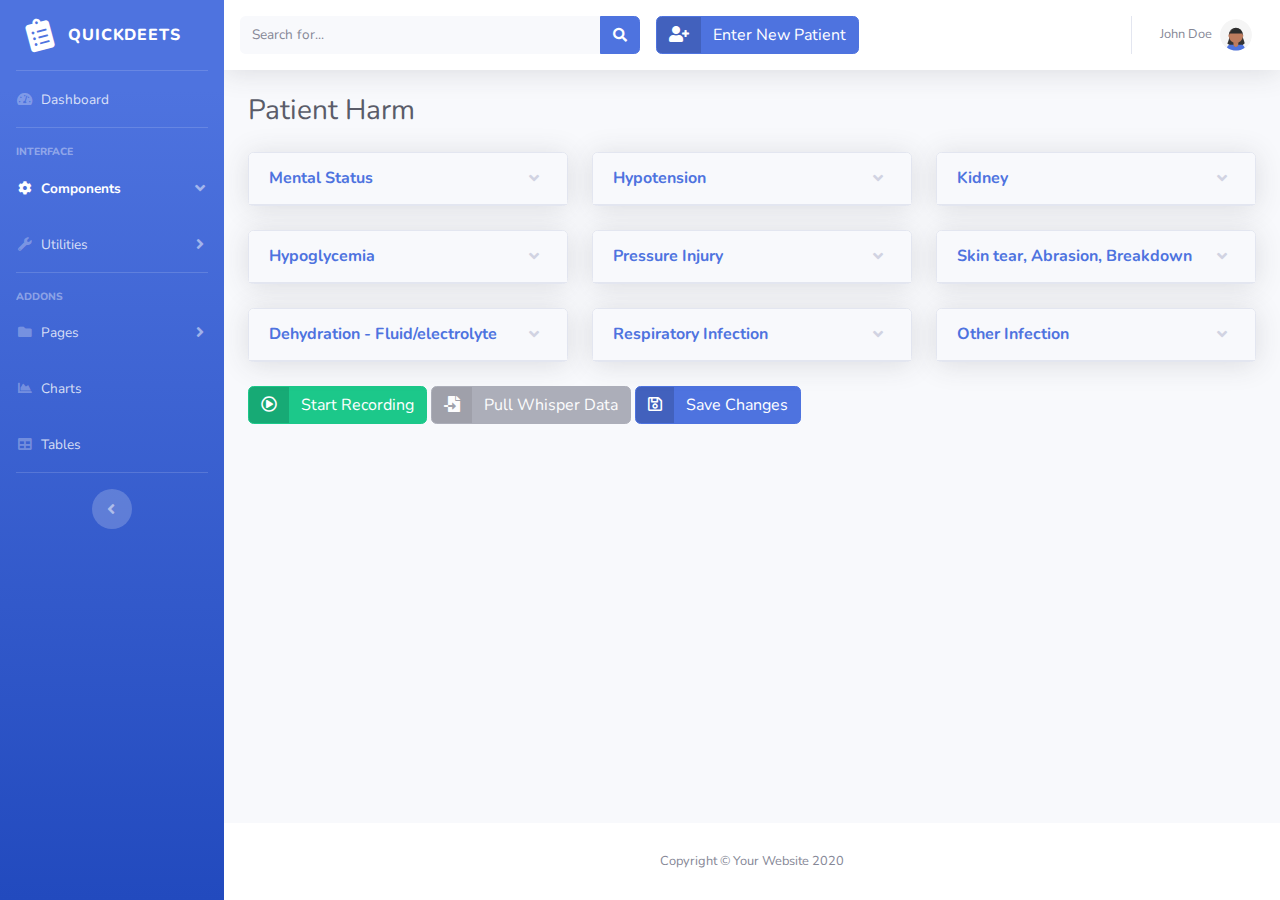
==== frontend/startbootstrap-sb-admin-2-gh-pages/index.html @ 6303dc0d "Add submit on create new patient" ====
<!DOCTYPE html>
<html lang="en">

<head>

    <meta charset="utf-8">
    <meta http-equiv="X-UA-Compatible" content="IE=edge">
    <meta name="viewport" content="width=device-width, initial-scale=1, shrink-to-fit=no">
    <meta name="description" content="">
    <meta name="author" content="">

    <title> QuickDeets </title>

    <!-- Custom fonts for this template-->
    <link href="vendor/fontawesome-free/css/all.min.css" rel="stylesheet" type="text/css">
    <link
        href="https://fonts.googleapis.com/css?family=Nunito:200,200i,300,300i,400,400i,600,600i,700,700i,800,800i,900,900i"
        rel="stylesheet">

    <!-- Custom styles for this template-->
    <link href="css/sb-admin-2.css" rel="stylesheet">

    <script src=../script.js> </script>

</head>

<body id="page-top">

    <!-- Page Wrapper -->
    <div id="wrapper">

        <!-- Sidebar -->
        <ul class="navbar-nav bg-gradient-primary sidebar sidebar-dark accordion" id="accordionSidebar">

            <!-- Sidebar - Brand -->
            <a class="sidebar-brand d-flex align-items-center justify-content-center" href="index.html">
                <div class="sidebar-brand-icon rotate-n-15">
                    <i class="fas fa-clipboard-list"></i>
                </div>
                <div class="sidebar-brand-text mx-3"> QuickDeets </div>
            </a>

            <!-- Divider -->
            <hr class="sidebar-divider my-0">

            <!-- Nav Item - Dashboard -->
            <li class="nav-item">
                <a class="nav-link" href="index.html">
                    <i class="fas fa-fw fa-tachometer-alt"></i>
                    <span>Dashboard</span></a>
            </li>

            <!-- Divider -->
            <hr class="sidebar-divider">

            <!-- Heading -->
            <div class="sidebar-heading">
                Interface
            </div>

            <!-- Nav Item - Pages Collapse Menu -->
            <li class="nav-item active">
                <a class="nav-link" href="#" data-toggle="collapse" data-target="#collapseTwo" aria-expanded="true"
                    aria-controls="collapseTwo">
                    <i class="fas fa-fw fa-cog"></i>
                    <span>Components</span>
                </a>
                <div id="collapseTwo" class="collapse" aria-labelledby="headingTwo" data-parent="#accordionSidebar">
                    <div class="bg-white py-2 collapse-inner rounded">
                        <h6 class="collapse-header">Custom Components:</h6>
                        <a class="collapse-item active" href="buttons.html">Buttons</a>
                        <a class="collapse-item" href="cards.html">Cards</a>
                    </div>
                </div>
            </li>

            <!-- Nav Item - Utilities Collapse Menu -->
            <li class="nav-item">
                <a class="nav-link collapsed" href="#" data-toggle="collapse" data-target="#collapseUtilities"
                    aria-expanded="true" aria-controls="collapseUtilities">
                    <i class="fas fa-fw fa-wrench"></i>
                    <span>Utilities</span>
                </a>
                <div id="collapseUtilities" class="collapse" aria-labelledby="headingUtilities"
                    data-parent="#accordionSidebar">
                    <div class="bg-white py-2 collapse-inner rounded">
                        <h6 class="collapse-header">Custom Utilities:</h6>
                        <a class="collapse-item" href="utilities-color.html">Colors</a>
                        <a class="collapse-item" href="utilities-border.html">Borders</a>
                        <a class="collapse-item" href="utilities-animation.html">Animations</a>
                        <a class="collapse-item" href="utilities-other.html">Other</a>
                    </div>
                </div>
            </li>

            <!-- Divider -->
            <hr class="sidebar-divider">

            <!-- Heading -->
            <div class="sidebar-heading">
                Addons
            </div>

            <!-- Nav Item - Pages Collapse Menu -->
            <li class="nav-item">
                <a class="nav-link collapsed" href="#" data-toggle="collapse" data-target="#collapsePages"
                    aria-expanded="true" aria-controls="collapsePages">
                    <i class="fas fa-fw fa-folder"></i>
                    <span>Pages</span>
                </a>
                <div id="collapsePages" class="collapse" aria-labelledby="headingPages" data-parent="#accordionSidebar">
                    <div class="bg-white py-2 collapse-inner rounded">
                        <h6 class="collapse-header">Login Screens:</h6>
                        <a class="collapse-item" href="login.html">Login</a>
                        <a class="collapse-item" href="register.html">Register</a>
                        <a class="collapse-item" href="forgot-password.html">Forgot Password</a>
                        <div class="collapse-divider"></div>
                        <h6 class="collapse-header">Other Pages:</h6>
                        <a class="collapse-item" href="404.html">404 Page</a>
                        <a class="collapse-item" href="blank.html">Blank Page</a>
                    </div>
                </div>
            </li>

            <!-- Nav Item - Charts -->
            <li class="nav-item">
                <a class="nav-link" href="charts.html">
                    <i class="fas fa-fw fa-chart-area"></i>
                    <span>Charts</span></a>
            </li>

            <!-- Nav Item - Tables -->
            <li class="nav-item">
                <a class="nav-link" href="tables.html">
                    <i class="fas fa-fw fa-table"></i>
                    <span>Tables</span></a>
            </li>

            <!-- Divider -->
            <hr class="sidebar-divider d-none d-md-block">

            <!-- Sidebar Toggler (Sidebar) -->
            <div class="text-center d-none d-md-inline">
                <button class="rounded-circle border-0" id="sidebarToggle"></button>
            </div>

        </ul>
        <!-- End of Sidebar -->

        <!-- Content Wrapper -->
        <div id="content-wrapper" class="d-flex flex-column">

            <!-- Main Content -->
            <div id="content">

                <!-- Topbar -->
                <nav class="navbar navbar-expand navbar-light bg-white topbar mb-4 static-top shadow">

                    <!-- Sidebar Toggle (Topbar) -->
                    <button id="sidebarToggleTop" class="btn btn-link d-md-none rounded-circle mr-3">
                        <i class="fa fa-bars"></i>
                    </button>

                    <!-- Topbar Search -->
                    <form class="d-none d-sm-inline-block form-inline mr-3 ml-md-7 my-2 my-md-0 mw-100 navbar-search">
                        <div class="input-group">

                            <input id="searchInput" type="text" class="form-control bg-light border-0 small"
                                placeholder="Search for..." aria-label="Search" aria-describedby="basic-addon2"
                                autocomplete="off">

                            <div class="input-group-append">
                                <button id="searchButton" class="btn btn-primary" type="button">
                                    <i class="fas fa-search fa-sm"></i>
                                </button>
                            </div>
                        </div>
                    </form>

                    <!-- New Patient Button -->
                    <form
                        class="d-none d-sm-inline-block form-inline mr-auto ml-md-7 my-2 my-md-0 mw-100 navbar-search">

                        <a id="save_button" , href="#" , class="btn btn-primary btn-icon-split" , data-toggle="modal"
                            data-target="#logoutModal">
                            <span class="icon text-grey-100">
                                <i id="save_icon" , class="fas fa-user-plus"></i>
                            </span>
                            <span id="save_text" , class="text"> Enter New Patient </span>
                        </a>

                    </form>

                    <div class="modal fade" id="logoutModal" tabindex="-1" role="dialog"
                        aria-labelledby="exampleModalLabel" aria-hidden="true">
                        <div class="modal-dialog" role="document">
                            <div id="popup" class="modal-content">

                                <div class="modal-header">
                                    <h5 class="modal-title" id="exampleModalLabel" , center>Please enter the patient ID.
                                    </h5>

                                    <button class="close" type="button" data-dismiss="modal" aria-label="Close">
                                        <span aria-hidden="true"></span>
                                    </button>
                                </div>

                                <form onsubmit="newpt(event)">

                                    <div class="modal-body">
                                        <div class="form-group">
                                            <input id="newpt_id" type="number" class="form-control form-control-user"
                                                placeholder="ID Number...">
                                        </div>
                                    </div>

                                    <div class="modal-footer">
                                        <button class="btn btn-secondary" type="button"
                                            data-dismiss="modal">Cancel</button>

                                        <input id="create_newpt" type="submit" class="btn btn-primary" value="Create">
                                    </div>

                                </form>

                            </div>
                        </div>
                    </div>

                    <!-- Patient Not Found Card -->
                    <div id="patientCard" class="col-xl-3 col-md-6 mb-4 mt-4 custom-margin" style="display: none;">
                        <div class="card border-left-danger shadow h-100 py-0">
                            <div class="card-body">
                                <div class="row no-gutters align-items-center">
                                    <div class="col mr-2">
                                        <div class="h20 mb-0 font-weight-bold text-gray-800">Patient Not Found</div>
                                    </div>
                                    <div class="col-auto">
                                        <i class="fas fa-times-circle fa-1.7x text-gray-300"></i>
                                    </div>
                                </div>
                            </div>
                        </div>
                    </div>
                    <style>
                        .custom-margin {
                            margin-left: -350px;
                            /* Adjust this value to move the card farther to the left */
                        }
                    </style>

                    <!-- Topbar Navbar -->
                    <ul class="navbar-nav ml-auto">

                        <!-- Nav Item - Search Dropdown (Visible Only XS) -->
                        <li class="nav-item dropdown no-arrow d-sm-none">
                            <a class="nav-link dropdown-toggle" href="#" id="searchDropdown" role="button"
                                data-toggle="dropdown" aria-haspopup="true" aria-expanded="false">
                                <i class="fas fa-search fa-fw"></i>
                            </a>
                            <!-- Dropdown - Messages -->
                            <div class="dropdown-menu dropdown-menu-right p-3 shadow animated--grow-in"
                                aria-labelledby="searchDropdown">
                                <form class="form-inline mr-auto w-100 navbar-search">
                                    <div class="input-group">
                                        <input type="text" class="form-control bg-light border-0 small"
                                            placeholder="Search for..." aria-label="Search"
                                            aria-describedby="basic-addon2">
                                        <div class="input-group-append">
                                            <button class="btn btn-primary" type="button">
                                                <i class="fas fa-search fa-sm"></i>
                                            </button>
                                        </div>
                                    </div>
                                </form>
                            </div>
                        </li>

                        <div class="topbar-divider d-none d-sm-block"></div>

                        <!-- Nav Item - User Information -->
                        <li class="nav-item dropdown no-arrow">
                            <a class="nav-link dropdown-toggle" href="#" id="userDropdown" role="button"
                                data-toggle="dropdown" aria-haspopup="true" aria-expanded="false">
                                <span class="mr-2 d-none d-lg-inline text-gray-600 small"> John Doe </span>
                                <img class="img-profile rounded-circle" src="img/undraw_profile_1.svg">
                            </a>
                            <!-- Dropdown - User Information -->
                            <div class="dropdown-menu dropdown-menu-right shadow animated--grow-in"
                                aria-labelledby="userDropdown">
                                <a class="dropdown-item" href="#">
                                    <i class="fas fa-user fa-sm fa-fw mr-2 text-gray-400"></i>
                                    Profile
                                </a>
                                <a class="dropdown-item" href="#">
                                    <i class="fas fa-cogs fa-sm fa-fw mr-2 text-gray-400"></i>
                                    Settings
                                </a>
                                <a class="dropdown-item" href="#">
                                    <i class="fas fa-list fa-sm fa-fw mr-2 text-gray-400"></i>
                                    Activity Log
                                </a>
                                <div class="dropdown-divider"></div>
                                <a class="dropdown-item" href="#" data-toggle="modal" data-target="#logoutModal">
                                    <i class="fas fa-sign-out-alt fa-sm fa-fw mr-2 text-gray-400"></i>
                                    Logout
                                </a>
                            </div>
                        </li>

                    </ul>

                </nav>
                <!-- End of Topbar -->

                <!-- Begin Page Content -->
                <div class="container-fluid">

                    <!-- Page Heading -->
                    <h1 class="h3 mb-4 text-gray-800"> Patient Harm </h1>

                    <!-- Patient Harm Sources Matrix -->
                    <div id="R1" , class="row">

                        <div id="R1C1" , class="col-lg-4">
                            <div class="card shadow mb-4">

                                <a class="d-block card-header py-3" , href="#R1C1_content" , data-toggle="collapse" ,
                                    role="button" , aria-expanded="true" , aria-controls="R1C1_content">
                                    <h6 class="m-0 font-weight-bold text-primary"> Mental Status </h6>
                                </a>

                                <div class="collapse" , id="R1C1_content">
                                    <div class="card-body">
                                        <textarea rows="10" cols="39"></textarea>
                                    </div>
                                </div>

                            </div>
                        </div>

                        <div id="R1C2" , class="col-lg-4">
                            <div class="card shadow mb-4">

                                <a class="d-block card-header py-3" , href="#R1C2_content" , data-toggle="collapse" ,
                                    role="button" , aria-expanded="true" , aria-controls="R1C2_content">
                                    <h6 class="m-0 font-weight-bold text-primary"> Hypotension </h6>
                                </a>

                                <div class="collapse" , id="R1C2_content">
                                    <div class="card-body">
                                        <textarea rows="10" cols="39"></textarea>
                                    </div>
                                </div>

                            </div>
                        </div>

                        <div id="R1C3" , class="col-lg-4">
                            <div class="card shadow mb-4">

                                <a class="d-block card-header py-3" , href="#R1C3_content" , data-toggle="collapse" ,
                                    role="button" , aria-expanded="true" , aria-controls="R1C3_content">
                                    <h6 class="m-0 font-weight-bold text-primary"> Kidney </h6>
                                </a>

                                <div class="collapse" , id="R1C3_content">
                                    <div class="card-body">
                                        <textarea rows="10" cols="39"></textarea>
                                    </div>
                                </div>

                            </div>
                        </div>

                    </div>

                    <div id="R2" , class="row">

                        <div id="R2C1" , class="col-lg-4">
                            <div class="card shadow mb-4">

                                <a class="d-block card-header py-3" , href="#R2C1_content" , data-toggle="collapse" ,
                                    role="button" , aria-expanded="true" , aria-controls="R2C1_content">
                                    <h6 class="m-0 font-weight-bold text-primary"> Hypoglycemia </h6>
                                </a>

                                <div class="collapse" , id="R2C1_content">
                                    <div class="card-body">
                                        <textarea rows="10" cols="39"></textarea>
                                    </div>
                                </div>

                            </div>
                        </div>

                        <div id="R2C2" , class="col-lg-4">
                            <div class="card shadow mb-4">

                                <a class="d-block card-header py-3" , href="#R2C2_content" , data-toggle="collapse" ,
                                    role="button" , aria-expanded="true" , aria-controls="R2C2_content">
                                    <h6 class="m-0 font-weight-bold text-primary"> Pressure Injury </h6>
                                </a>

                                <div class="collapse" , id="R2C2_content">
                                    <div class="card-body">
                                        <textarea rows="10" cols="39"></textarea>
                                    </div>
                                </div>

                            </div>
                        </div>

                        <div id="R2C3" , class="col-lg-4">
                            <div class="card shadow mb-4">

                                <a class="d-block card-header py-3" , href="#R2C3_content" , data-toggle="collapse" ,
                                    role="button" , aria-expanded="true" , aria-controls="R2C3_content">
                                    <h6 class="m-0 font-weight-bold text-primary"> Skin tear, Abrasion, Breakdown </h6>
                                </a>

                                <div class="collapse" , id="R2C3_content">
                                    <div class="card-body">
                                        <textarea rows="10" cols="39"></textarea>
                                    </div>
                                </div>

                            </div>
                        </div>

                    </div>

                    <div id="R3" , class="row">

                        <div id="R3C1" , class="col-lg-4">
                            <div class="card shadow mb-4">

                                <a class="d-block card-header py-3" , href="#R3C1_content" , data-toggle="collapse" ,
                                    role="button" , aria-expanded="true" , aria-controls="R3C1_content">
                                    <h6 class="m-0 font-weight-bold text-primary"> Dehydration - Fluid/electrolyte </h6>
                                </a>

                                <div class="collapse" , id="R3C1_content">
                                    <div class="card-body">
                                        <textarea rows="10" cols="39"></textarea>
                                    </div>
                                </div>

                            </div>
                        </div>

                        <div id="R3C2" , class="col-lg-4">
                            <div class="card shadow mb-4">

                                <a class="d-block card-header py-3" , href="#R3C2_content" , data-toggle="collapse" ,
                                    role="button" , aria-expanded="true" , aria-controls="R3C2_content">
                                    <h6 class="m-0 font-weight-bold text-primary"> Respiratory Infection </h6>
                                </a>

                                <div class="collapse" , id="R3C2_content">
                                    <div class="card-body">
                                        <textarea rows="10" cols="39"></textarea>
                                    </div>
                                </div>

                            </div>
                        </div>

                        <div id="R3C3" , class="col-lg-4">
                            <div class="card shadow mb-4">

                                <a class="d-block card-header py-3" , href="#R3C3_content" , data-toggle="collapse" ,
                                    role="button" , aria-expanded="true" , aria-controls="R3C3_content">
                                    <h6 class="m-0 font-weight-bold text-primary"> Other Infection </h6>
                                </a>

                                <div class="collapse" , id="R3C3_content">
                                    <div class="card-body">
                                        <textarea rows="10" cols="39"></textarea>
                                    </div>
                                </div>

                            </div>
                        </div>

                    </div>

                    <!-- Data Button Toolbar-->
                    <a id="rec_button" , href="#" , class="btn btn-success btn-icon-split" , onclick="record()">
                        <span class="icon text-grey-100">
                            <i id="rec_icon" , class="far fa-play-circle"></i>
                        </span>
                        <span id="rec_text" , class="text"> Start Recording </span>
                    </a>

                    <a id="pull_button" , href="#" , class="btn btn-secondaryOff btn-icon-split disabled" ,
                        onclick="pull()">
                        <span class="icon text-grey-100">
                            <i id="pull_icon" , class="fas fa-file-import"></i>
                        </span>
                        <span id="pull_text" , class="text"> Pull Whisper Data </span>
                    </a>

                    <a id="save_button" , href="#" , class="btn btn-primary btn-icon-split" , onclick="save()">
                        <span class="icon text-grey-100">
                            <i id="save_icon" , class="far fa-save"></i>
                        </span>
                        <span id="save_text" , class="text"> Save Changes </span>
                    </a>

                    <div class="my-4"></div>

                    <!-- Audio Transcript -->

                    <div id="audio_transcript" , class="card shadow mb-4" , style="display: none">

                        <div class="card-header py-3">
                            <h6 class="m-0 font-weight-bold text-danger"> Audio Transcript </h6>
                        </div>

                        <div id="transcript_body" , class="card-body"> Transcript body. </div>

                    </div>

                </div>
                <!-- /.container-fluid -->

            </div>
            <!-- End of Main Content -->

            <!-- Footer -->
            <footer class="sticky-footer bg-white">
                <div class="container my-auto">
                    <div class="copyright text-center my-auto">
                        <span>Copyright &copy; Your Website 2020</span>
                    </div>
                </div>
            </footer>
            <!-- End of Footer -->

        </div>
        <!-- End of Content Wrapper -->

    </div>
    <!-- End of Page Wrapper -->

    <!-- Scroll to Top Button-->
    <a class="scroll-to-top rounded" href="#page-top">
        <i class="fas fa-angle-up"></i>
    </a>

    <!-- Logout Modal-->
    <div class="modal fade" id="logoutModal" tabindex="-1" role="dialog" aria-labelledby="exampleModalLabel"
        aria-hidden="true">
        <div class="modal-dialog" role="document">
            <div class="modal-content">
                <div class="modal-header">
                    <h5 class="modal-title" id="exampleModalLabel">Ready to Leave?</h5>
                    <button class="close" type="button" data-dismiss="modal" aria-label="Close">
                        <span aria-hidden="true">×</span>
                    </button>
                </div>
                <div class="modal-body">Select "Logout" below if you are ready to end your current session.</div>
                <div class="modal-footer">
                    <button class="btn btn-secondary" type="button" data-dismiss="modal">Cancel</button>
                    <a class="btn btn-primary" href="login.html">Logout</a>
                </div>
            </div>
        </div>
    </div>

    <!-- Bootstrap core JavaScript-->
    <script src="vendor/jquery/jquery.min.js"></script>
    <script src="vendor/bootstrap/js/bootstrap.bundle.min.js"></script>

    <!-- Core plugin JavaScript-->
    <script src="vendor/jquery-easing/jquery.easing.min.js"></script>

    <!-- Custom scripts for all pages-->
    <script src="js/sb-admin-2.min.js"></script>

</body>

</html>
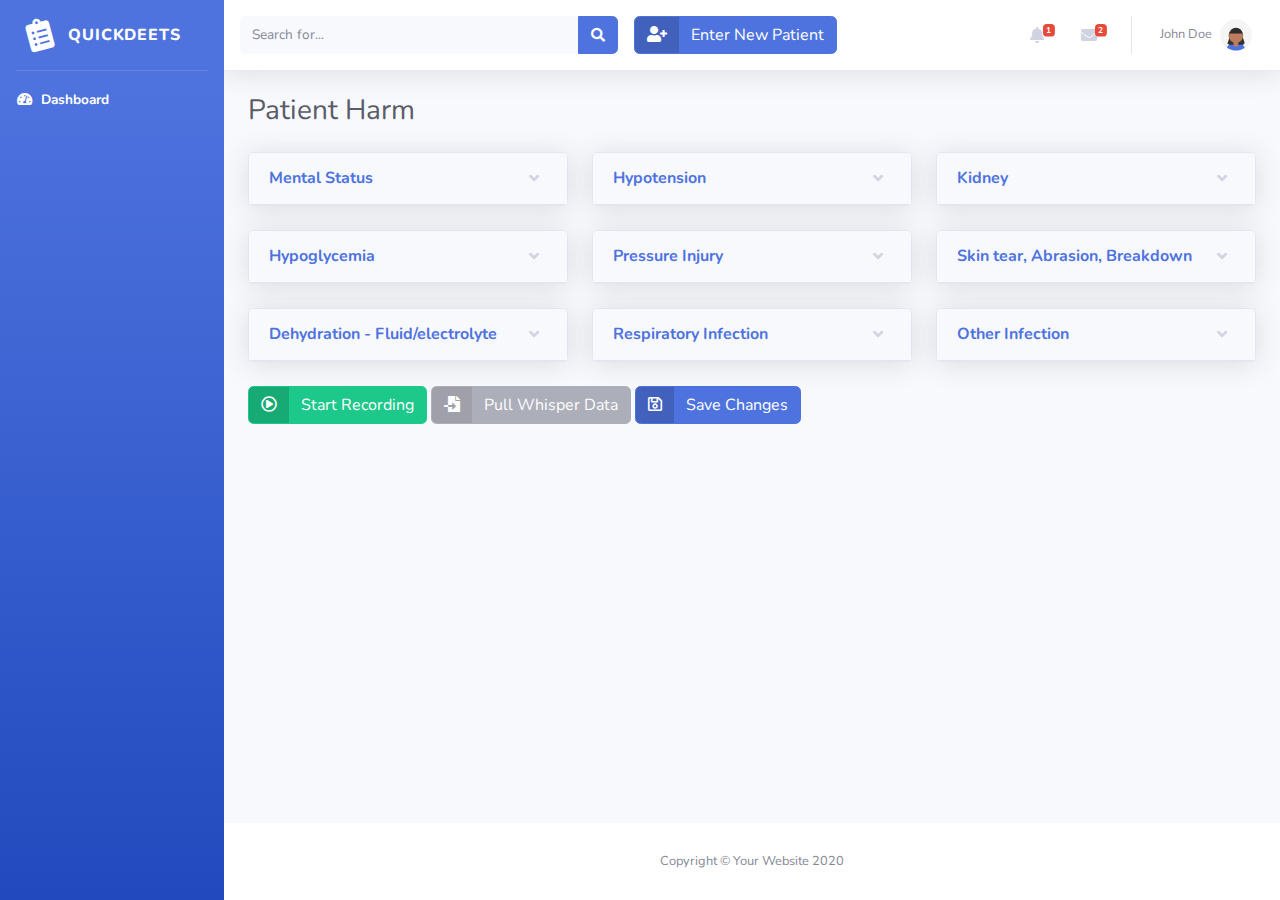
==== commit bd4bbf83: "Added error handling when creating new patients." ====
--- a/frontend/startbootstrap-sb-admin-2-gh-pages/index.html
+++ b/frontend/startbootstrap-sb-admin-2-gh-pages/index.html
@@ -44,105 +44,11 @@
             <hr class="sidebar-divider my-0">
 
             <!-- Nav Item - Dashboard -->
-            <li class="nav-item">
+            <li class="nav-item active">
                 <a class="nav-link" href="index.html">
                     <i class="fas fa-fw fa-tachometer-alt"></i>
                     <span>Dashboard</span></a>
             </li>
-
-            <!-- Divider -->
-            <hr class="sidebar-divider">
-
-            <!-- Heading -->
-            <div class="sidebar-heading">
-                Interface
-            </div>
-
-            <!-- Nav Item - Pages Collapse Menu -->
-            <li class="nav-item active">
-                <a class="nav-link" href="#" data-toggle="collapse" data-target="#collapseTwo" aria-expanded="true"
-                    aria-controls="collapseTwo">
-                    <i class="fas fa-fw fa-cog"></i>
-                    <span>Components</span>
-                </a>
-                <div id="collapseTwo" class="collapse" aria-labelledby="headingTwo" data-parent="#accordionSidebar">
-                    <div class="bg-white py-2 collapse-inner rounded">
-                        <h6 class="collapse-header">Custom Components:</h6>
-                        <a class="collapse-item active" href="buttons.html">Buttons</a>
-                        <a class="collapse-item" href="cards.html">Cards</a>
-                    </div>
-                </div>
-            </li>
-
-            <!-- Nav Item - Utilities Collapse Menu -->
-            <li class="nav-item">
-                <a class="nav-link collapsed" href="#" data-toggle="collapse" data-target="#collapseUtilities"
-                    aria-expanded="true" aria-controls="collapseUtilities">
-                    <i class="fas fa-fw fa-wrench"></i>
-                    <span>Utilities</span>
-                </a>
-                <div id="collapseUtilities" class="collapse" aria-labelledby="headingUtilities"
-                    data-parent="#accordionSidebar">
-                    <div class="bg-white py-2 collapse-inner rounded">
-                        <h6 class="collapse-header">Custom Utilities:</h6>
-                        <a class="collapse-item" href="utilities-color.html">Colors</a>
-                        <a class="collapse-item" href="utilities-border.html">Borders</a>
-                        <a class="collapse-item" href="utilities-animation.html">Animations</a>
-                        <a class="collapse-item" href="utilities-other.html">Other</a>
-                    </div>
-                </div>
-            </li>
-
-            <!-- Divider -->
-            <hr class="sidebar-divider">
-
-            <!-- Heading -->
-            <div class="sidebar-heading">
-                Addons
-            </div>
-
-            <!-- Nav Item - Pages Collapse Menu -->
-            <li class="nav-item">
-                <a class="nav-link collapsed" href="#" data-toggle="collapse" data-target="#collapsePages"
-                    aria-expanded="true" aria-controls="collapsePages">
-                    <i class="fas fa-fw fa-folder"></i>
-                    <span>Pages</span>
-                </a>
-                <div id="collapsePages" class="collapse" aria-labelledby="headingPages" data-parent="#accordionSidebar">
-                    <div class="bg-white py-2 collapse-inner rounded">
-                        <h6 class="collapse-header">Login Screens:</h6>
-                        <a class="collapse-item" href="login.html">Login</a>
-                        <a class="collapse-item" href="register.html">Register</a>
-                        <a class="collapse-item" href="forgot-password.html">Forgot Password</a>
-                        <div class="collapse-divider"></div>
-                        <h6 class="collapse-header">Other Pages:</h6>
-                        <a class="collapse-item" href="404.html">404 Page</a>
-                        <a class="collapse-item" href="blank.html">Blank Page</a>
-                    </div>
-                </div>
-            </li>
-
-            <!-- Nav Item - Charts -->
-            <li class="nav-item">
-                <a class="nav-link" href="charts.html">
-                    <i class="fas fa-fw fa-chart-area"></i>
-                    <span>Charts</span></a>
-            </li>
-
-            <!-- Nav Item - Tables -->
-            <li class="nav-item">
-                <a class="nav-link" href="tables.html">
-                    <i class="fas fa-fw fa-table"></i>
-                    <span>Tables</span></a>
-            </li>
-
-            <!-- Divider -->
-            <hr class="sidebar-divider d-none d-md-block">
-
-            <!-- Sidebar Toggler (Sidebar) -->
-            <div class="text-center d-none d-md-inline">
-                <button class="rounded-circle border-0" id="sidebarToggle"></button>
-            </div>
 
         </ul>
         <!-- End of Sidebar -->
@@ -219,6 +125,7 @@
                                             data-dismiss="modal">Cancel</button>
 
                                         <input id="create_newpt" type="submit" class="btn btn-primary" value="Create">
+
                                     </div>
 
                                 </form>
@@ -276,6 +183,75 @@
                             </div>
                         </li>
 
+                        <!-- Nav Item - Alerts -->
+                        <li class="nav-item dropdown no-arrow mx-1">
+                            <a class="nav-link dropdown-toggle" href="#" id="alertsDropdown" role="button"
+                                data-toggle="dropdown" aria-haspopup="true" aria-expanded="false">
+                                <i class="fas fa-bell fa-fw"></i>
+                                <!-- Counter - Alerts -->
+                                <span class="badge badge-danger badge-counter">1</span>
+                            </a>
+                            <!-- Dropdown - Alerts -->
+                            <div class="dropdown-list dropdown-menu dropdown-menu-right shadow animated--grow-in"
+                                aria-labelledby="alertsDropdown">
+                                <h6 class="dropdown-header">
+                                    Alerts Center
+                                </h6>
+                                <a class="dropdown-item d-flex align-items-center" href="#">
+                                    <div class="mr-3">
+                                        <div class="icon-circle bg-danger">
+                                            <i class="fas fa-exclamation-triangle"></i>
+                                        </div>
+                                    </div>
+                                    <div>
+                                        <div class="small text-gray-500">October 13, 2024</div>
+                                        <span class="font-weight-bold">Patient 173184982 has been on the decline!</span>
+                                    </div>
+                                </a>
+                                <a class="dropdown-item text-center small text-gray-500" href="#">Show All Alerts</a>
+                            </div>
+                        </li>
+
+                        <!-- Nav Item - Messages -->
+                        <li class="nav-item dropdown no-arrow mx-1">
+                            <a class="nav-link dropdown-toggle" href="#" id="messagesDropdown" role="button"
+                                data-toggle="dropdown" aria-haspopup="true" aria-expanded="false">
+                                <i class="fas fa-envelope fa-fw"></i>
+                                <!-- Counter - Messages -->
+                                <span class="badge badge-danger badge-counter">2</span>
+                            </a>
+                            <!-- Dropdown - Messages -->
+                            <div class="dropdown-list dropdown-menu dropdown-menu-right shadow animated--grow-in"
+                                aria-labelledby="messagesDropdown">
+                                <h6 class="dropdown-header">
+                                    Message Center
+                                </h6>
+                                <a class="dropdown-item d-flex align-items-center" href="#">
+                                    <div class="dropdown-list-image mr-3">
+                                        <img class="rounded-circle" src="img/undraw_profile_1.svg" alt="...">
+                                        <div class="status-indicator bg-success"></div>
+                                    </div>
+                                    <div class="font-weight-bold">
+                                        <div class="text-truncate">Hi there! What's the status on Patient 143823921?.
+                                        </div>
+                                        <div class="small text-gray-500">Emily Fowler · 58m</div>
+                                    </div>
+                                </a>
+                                <a class="dropdown-item d-flex align-items-center" href="#">
+                                    <div class="dropdown-list-image mr-3">
+                                        <img class="rounded-circle" src="img/undraw_profile_2.svg" alt="...">
+                                        <div class="status-indicator"></div>
+                                    </div>
+                                    <div>
+                                        <div class="text-truncate">Did Patient 183265016 receive his medication yet?
+                                        </div>
+                                        <div class="small text-gray-500">Jae Chun · 1d</div>
+                                    </div>
+                                </a>
+                                <a class="dropdown-item text-center small text-gray-500" href="#">Read More Messages</a>
+                            </div>
+                        </li>
+
                         <div class="topbar-divider d-none d-sm-block"></div>
 
                         <!-- Nav Item - User Information -->
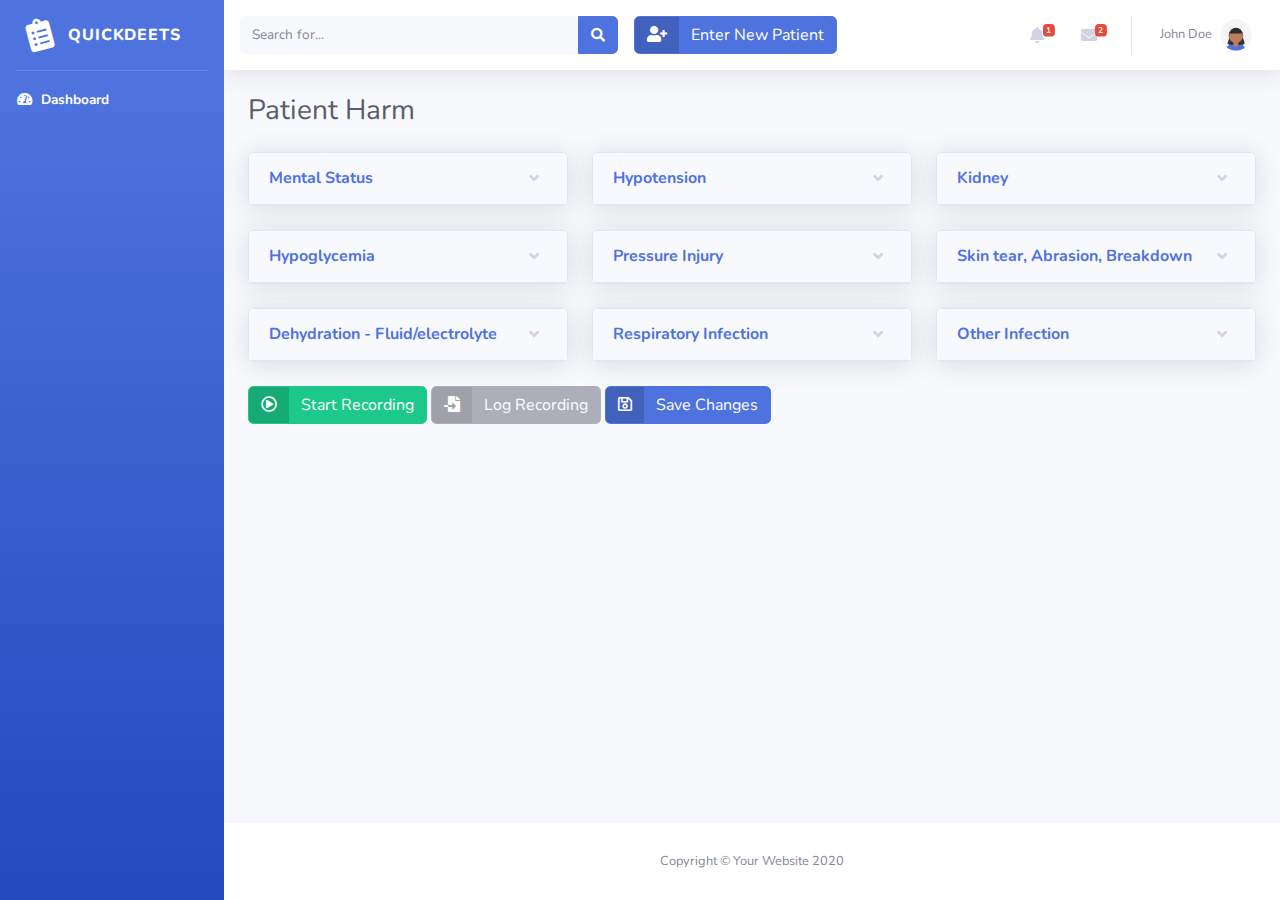
==== commit cbc42ed2: "Added functionality to create new patients." ====
--- a/frontend/startbootstrap-sb-admin-2-gh-pages/index.html
+++ b/frontend/startbootstrap-sb-admin-2-gh-pages/index.html
@@ -474,7 +474,7 @@
                         <span class="icon text-grey-100">
                             <i id="pull_icon" , class="fas fa-file-import"></i>
                         </span>
-                        <span id="pull_text" , class="text"> Pull Whisper Data </span>
+                        <span id="pull_text" , class="text"> Log Recording </span>
                     </a>
 
                     <a id="save_button" , href="#" , class="btn btn-primary btn-icon-split" , onclick="save()">
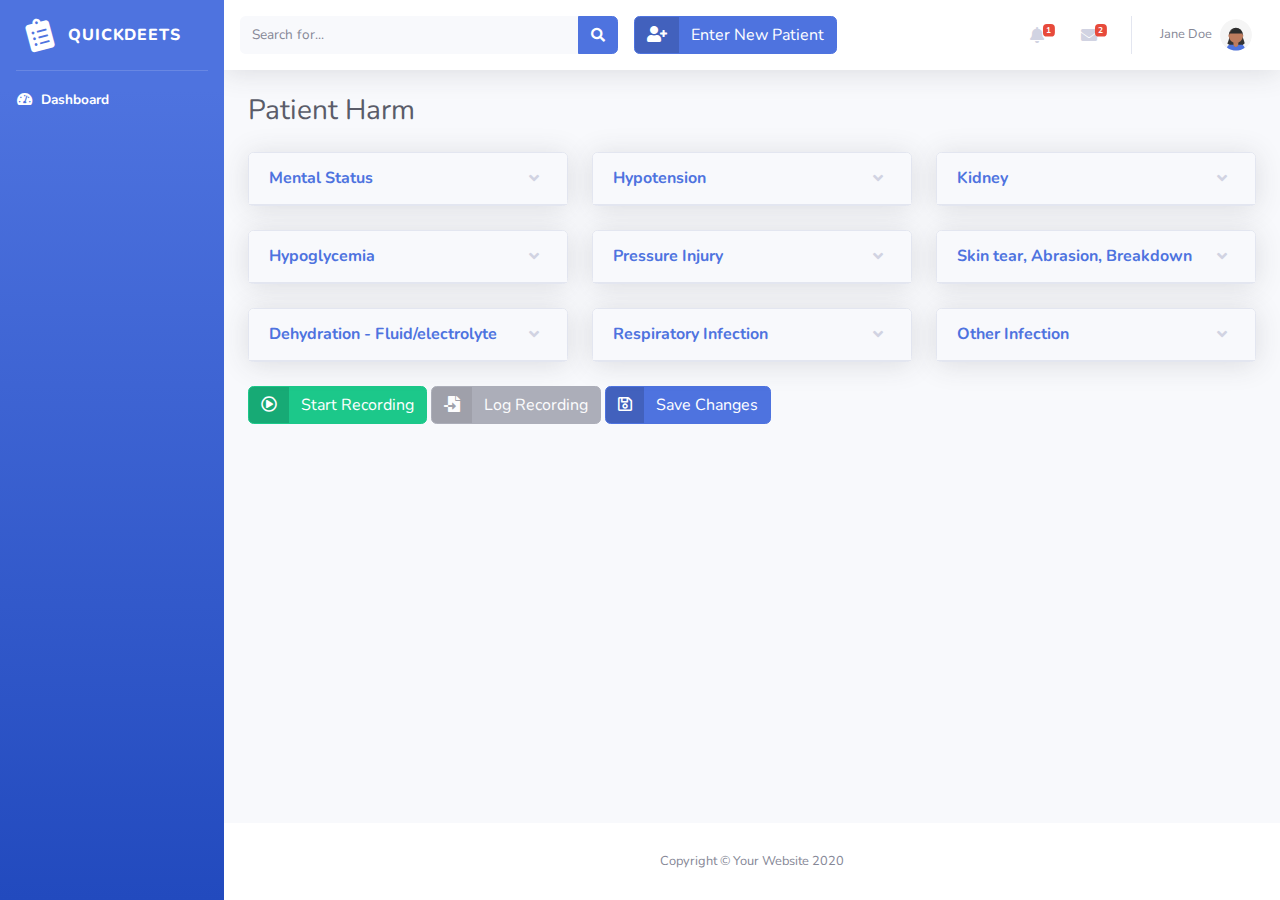
==== commit 57b62fa2: "John -> Jane Doe" ====
--- a/frontend/startbootstrap-sb-admin-2-gh-pages/index.html
+++ b/frontend/startbootstrap-sb-admin-2-gh-pages/index.html
@@ -151,7 +151,7 @@
                     </div>
                     <style>
                         .custom-margin {
-                            margin-left: -350px;
+                            margin-left: -250px;
                             /* Adjust this value to move the card farther to the left */
                         }
                     </style>
@@ -258,7 +258,7 @@
                         <li class="nav-item dropdown no-arrow">
                             <a class="nav-link dropdown-toggle" href="#" id="userDropdown" role="button"
                                 data-toggle="dropdown" aria-haspopup="true" aria-expanded="false">
-                                <span class="mr-2 d-none d-lg-inline text-gray-600 small"> John Doe </span>
+                                <span class="mr-2 d-none d-lg-inline text-gray-600 small"> Jane Doe </span>
                                 <img class="img-profile rounded-circle" src="img/undraw_profile_1.svg">
                             </a>
                             <!-- Dropdown - User Information -->
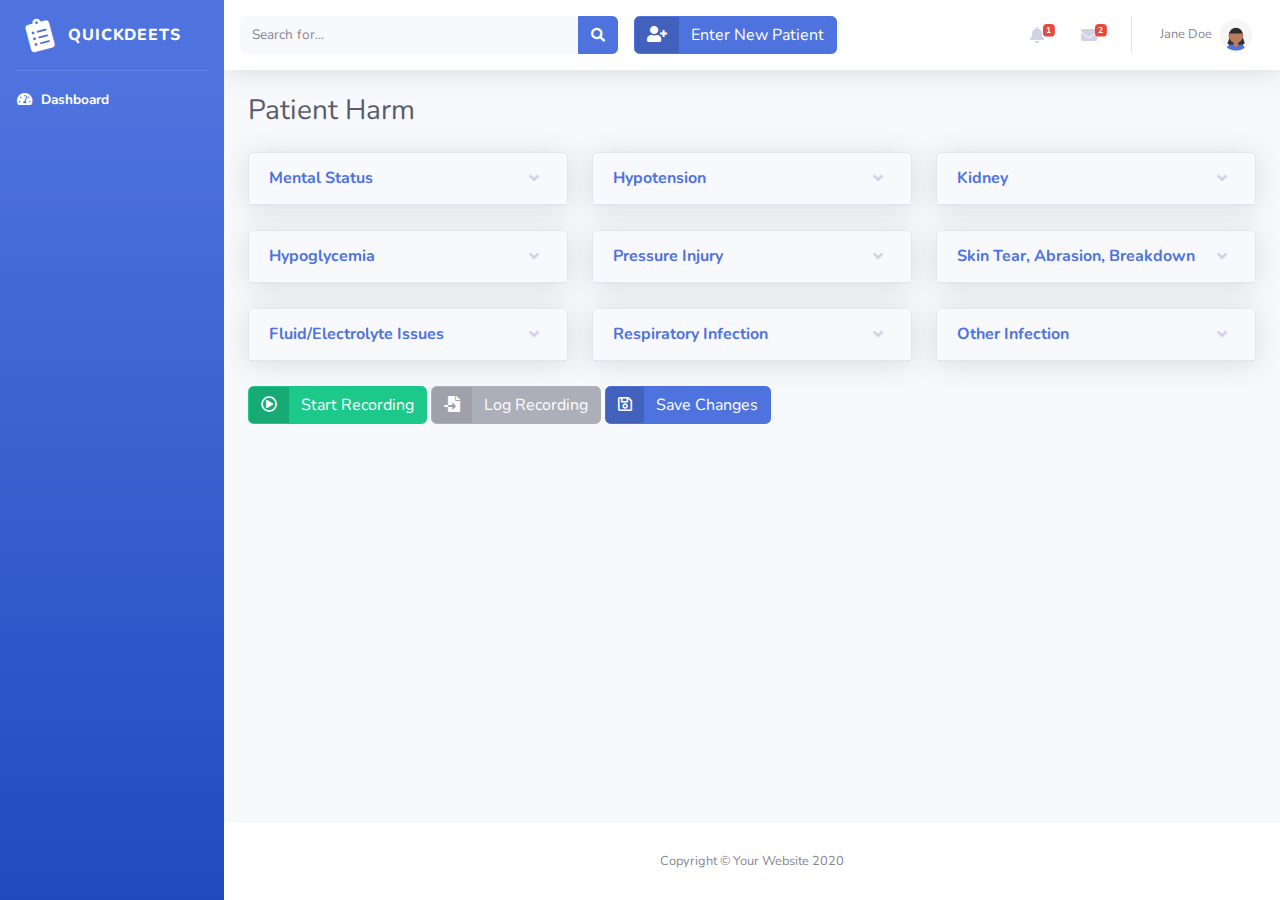
==== commit f1c99b71: "Minor Wording Edits" ====
--- a/frontend/startbootstrap-sb-admin-2-gh-pages/index.html
+++ b/frontend/startbootstrap-sb-admin-2-gh-pages/index.html
@@ -392,7 +392,7 @@
 
                                 <a class="d-block card-header py-3" , href="#R2C3_content" , data-toggle="collapse" ,
                                     role="button" , aria-expanded="true" , aria-controls="R2C3_content">
-                                    <h6 class="m-0 font-weight-bold text-primary"> Skin tear, Abrasion, Breakdown </h6>
+                                    <h6 class="m-0 font-weight-bold text-primary"> Skin Tear, Abrasion, Breakdown </h6>
                                 </a>
 
                                 <div class="collapse" , id="R2C3_content">
@@ -413,7 +413,7 @@
 
                                 <a class="d-block card-header py-3" , href="#R3C1_content" , data-toggle="collapse" ,
                                     role="button" , aria-expanded="true" , aria-controls="R3C1_content">
-                                    <h6 class="m-0 font-weight-bold text-primary"> Dehydration - Fluid/electrolyte </h6>
+                                    <h6 class="m-0 font-weight-bold text-primary">Fluid/Electrolyte Issues</h6>
                                 </a>
 
                                 <div class="collapse" , id="R3C1_content">
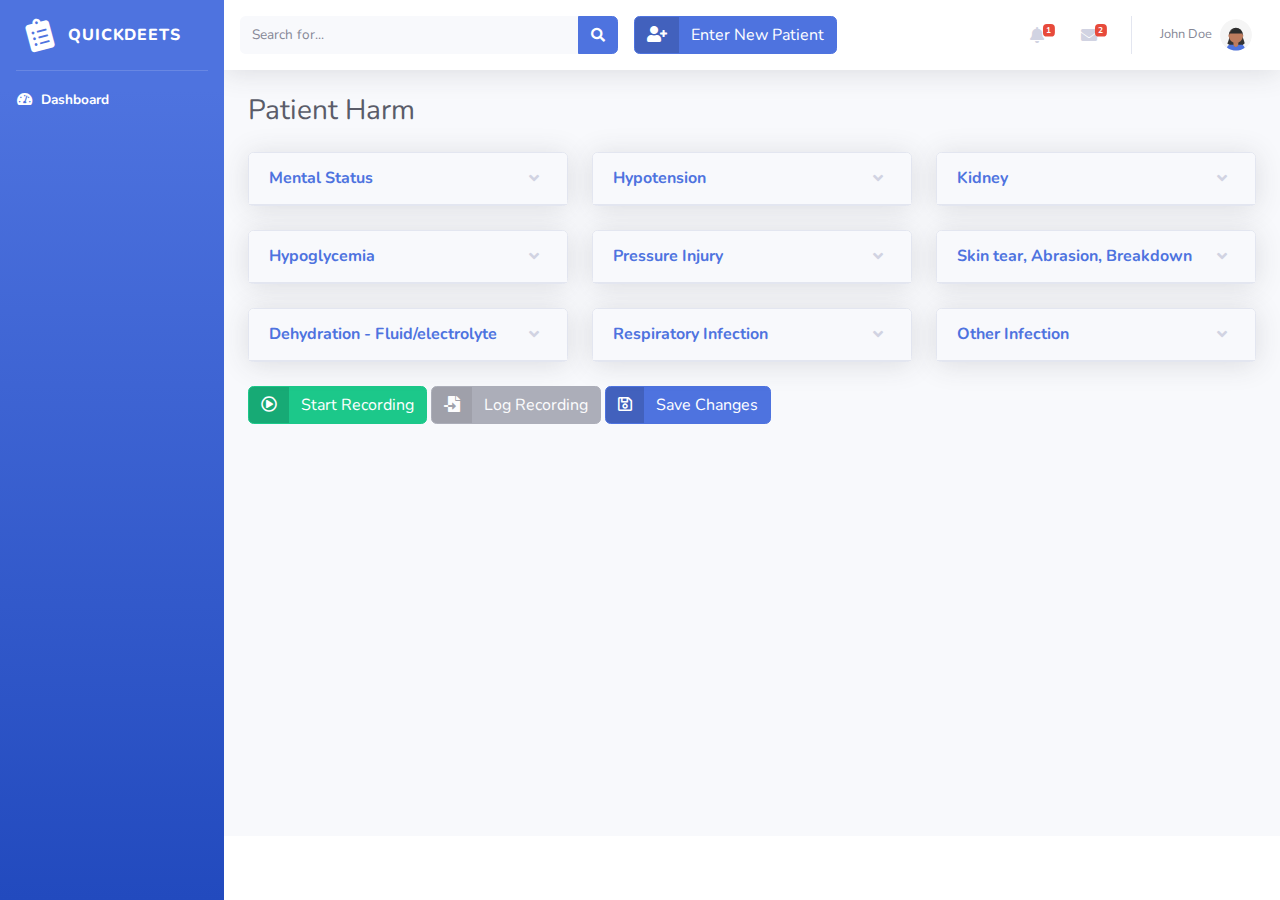
==== commit 841a27e1: "Fix add suggestions" ====
--- a/frontend/startbootstrap-sb-admin-2-gh-pages/index.html
+++ b/frontend/startbootstrap-sb-admin-2-gh-pages/index.html
@@ -151,7 +151,7 @@
                     </div>
                     <style>
                         .custom-margin {
-                            margin-left: -250px;
+                            margin-left: -350px;
                             /* Adjust this value to move the card farther to the left */
                         }
                     </style>
@@ -258,7 +258,7 @@
                         <li class="nav-item dropdown no-arrow">
                             <a class="nav-link dropdown-toggle" href="#" id="userDropdown" role="button"
                                 data-toggle="dropdown" aria-haspopup="true" aria-expanded="false">
-                                <span class="mr-2 d-none d-lg-inline text-gray-600 small"> Jane Doe </span>
+                                <span class="mr-2 d-none d-lg-inline text-gray-600 small"> John Doe </span>
                                 <img class="img-profile rounded-circle" src="img/undraw_profile_1.svg">
                             </a>
                             <!-- Dropdown - User Information -->
@@ -293,7 +293,7 @@
                 <div class="container-fluid">
 
                     <!-- Page Heading -->
-                    <h1 class="h3 mb-4 text-gray-800"> Patient Harm </h1>
+                    <h1 class="h3 mb-4 text-gray-800" id="patient_title"> Patient Harm </h1>
 
                     <!-- Patient Harm Sources Matrix -->
                     <div id="R1" , class="row">
@@ -392,7 +392,7 @@
 
                                 <a class="d-block card-header py-3" , href="#R2C3_content" , data-toggle="collapse" ,
                                     role="button" , aria-expanded="true" , aria-controls="R2C3_content">
-                                    <h6 class="m-0 font-weight-bold text-primary"> Skin Tear, Abrasion, Breakdown </h6>
+                                    <h6 class="m-0 font-weight-bold text-primary"> Skin tear, Abrasion, Breakdown </h6>
                                 </a>
 
                                 <div class="collapse" , id="R2C3_content">
@@ -413,7 +413,7 @@
 
                                 <a class="d-block card-header py-3" , href="#R3C1_content" , data-toggle="collapse" ,
                                     role="button" , aria-expanded="true" , aria-controls="R3C1_content">
-                                    <h6 class="m-0 font-weight-bold text-primary">Fluid/Electrolyte Issues</h6>
+                                    <h6 class="m-0 font-weight-bold text-primary"> Dehydration - Fluid/electrolyte </h6>
                                 </a>
 
                                 <div class="collapse" , id="R3C1_content">
@@ -508,7 +508,6 @@
             <footer class="sticky-footer bg-white">
                 <div class="container my-auto">
                     <div class="copyright text-center my-auto">
-                        <span>Copyright &copy; Your Website 2020</span>
                     </div>
                 </div>
             </footer>
@@ -557,4 +556,4 @@
 
 </body>
 
-</html>
+</html>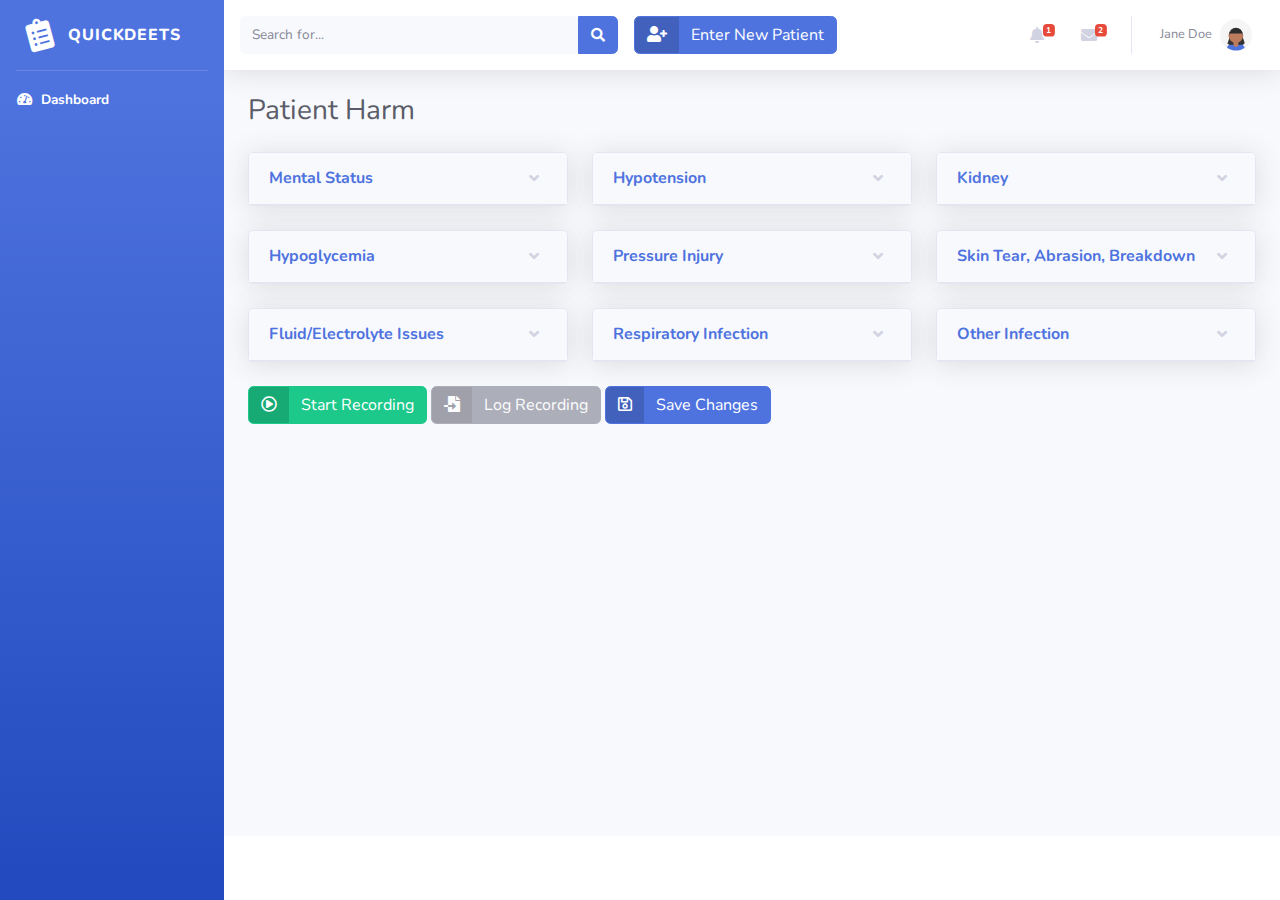
==== commit 15887e81: "Merge branch 'main' of https://github.com/rafaelolal/hackharvard2024" ====
--- a/frontend/startbootstrap-sb-admin-2-gh-pages/index.html
+++ b/frontend/startbootstrap-sb-admin-2-gh-pages/index.html
@@ -151,7 +151,7 @@
                     </div>
                     <style>
                         .custom-margin {
-                            margin-left: -350px;
+                            margin-left: -250px;
                             /* Adjust this value to move the card farther to the left */
                         }
                     </style>
@@ -258,7 +258,7 @@
                         <li class="nav-item dropdown no-arrow">
                             <a class="nav-link dropdown-toggle" href="#" id="userDropdown" role="button"
                                 data-toggle="dropdown" aria-haspopup="true" aria-expanded="false">
-                                <span class="mr-2 d-none d-lg-inline text-gray-600 small"> John Doe </span>
+                                <span class="mr-2 d-none d-lg-inline text-gray-600 small"> Jane Doe </span>
                                 <img class="img-profile rounded-circle" src="img/undraw_profile_1.svg">
                             </a>
                             <!-- Dropdown - User Information -->
@@ -392,7 +392,7 @@
 
                                 <a class="d-block card-header py-3" , href="#R2C3_content" , data-toggle="collapse" ,
                                     role="button" , aria-expanded="true" , aria-controls="R2C3_content">
-                                    <h6 class="m-0 font-weight-bold text-primary"> Skin tear, Abrasion, Breakdown </h6>
+                                    <h6 class="m-0 font-weight-bold text-primary"> Skin Tear, Abrasion, Breakdown </h6>
                                 </a>
 
                                 <div class="collapse" , id="R2C3_content">
@@ -413,7 +413,7 @@
 
                                 <a class="d-block card-header py-3" , href="#R3C1_content" , data-toggle="collapse" ,
                                     role="button" , aria-expanded="true" , aria-controls="R3C1_content">
-                                    <h6 class="m-0 font-weight-bold text-primary"> Dehydration - Fluid/electrolyte </h6>
+                                    <h6 class="m-0 font-weight-bold text-primary">Fluid/Electrolyte Issues</h6>
                                 </a>
 
                                 <div class="collapse" , id="R3C1_content">
